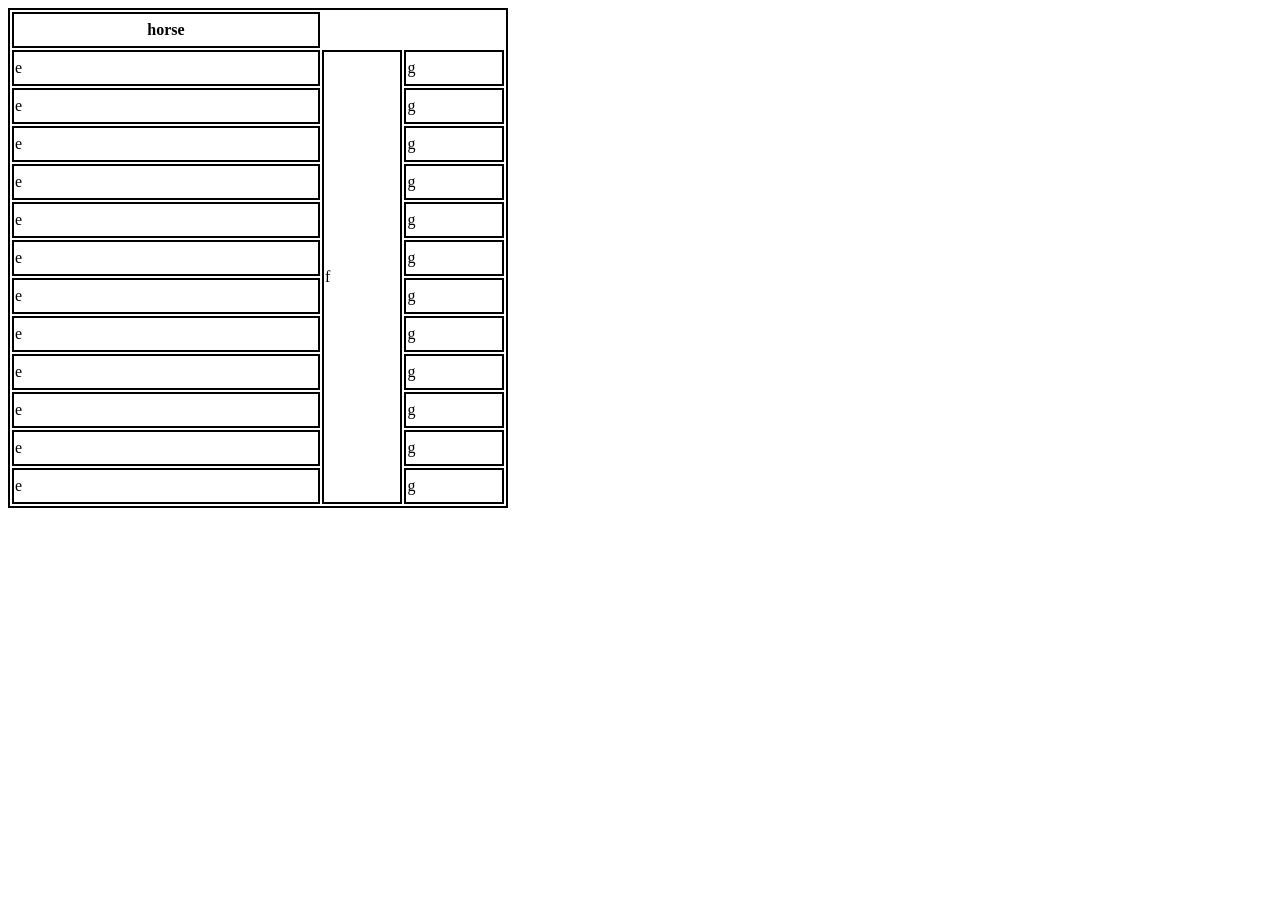
==== index.html @ a6e27011 "first look" ====
<!DOCTYPE html>
<html lang="en">
<head>
    <meta charset="UTF-8">
    <meta name="viewport" content="width=device-width, initial-scale=1.0">
    <title>Document</title>
    <link rel="stylesheet" href="./style.css">
</head>
<body>
    <table>
        <tr>
            <th>horse</th>
        </tr>
        <tr>
            <td>e</td>
            <td rowspan="12">f</td>
            <td>g</td>
        </tr>
        <tr>
            <td>e</td>
            <td>g</td>
        </tr>
        <tr>
            <td>e</td>
            <td>g</td>
        </tr>
        <tr>
            <td>e</td>
            <td>g</td>
        </tr>
        <tr>
            <td>e</td>
            <td>g</td>
        </tr>
        <tr>
            <td>e</td>
            <td>g</td>
        </tr>
        <tr>
            <td>e</td>
            <td>g</td>
        </tr>
        <tr>
            <td>e</td>
            <td>g</td>
        </tr>
        <tr>
            <td>e</td>
            <td>g</td>
        </tr>
        <tr>
            <td>e</td>
            <td>g</td>
        </tr>
        <tr>
            <td>e</td>
            <td>g</td>
        </tr>
        <tr>
            <td>e</td>
            <td>g</td>
        </tr>
    </table>
</body>
</html>
---- style.css ----
table, th, td{
    border: 2px solid black;
}
table{
    width: 500px;
    height: 500px;
}
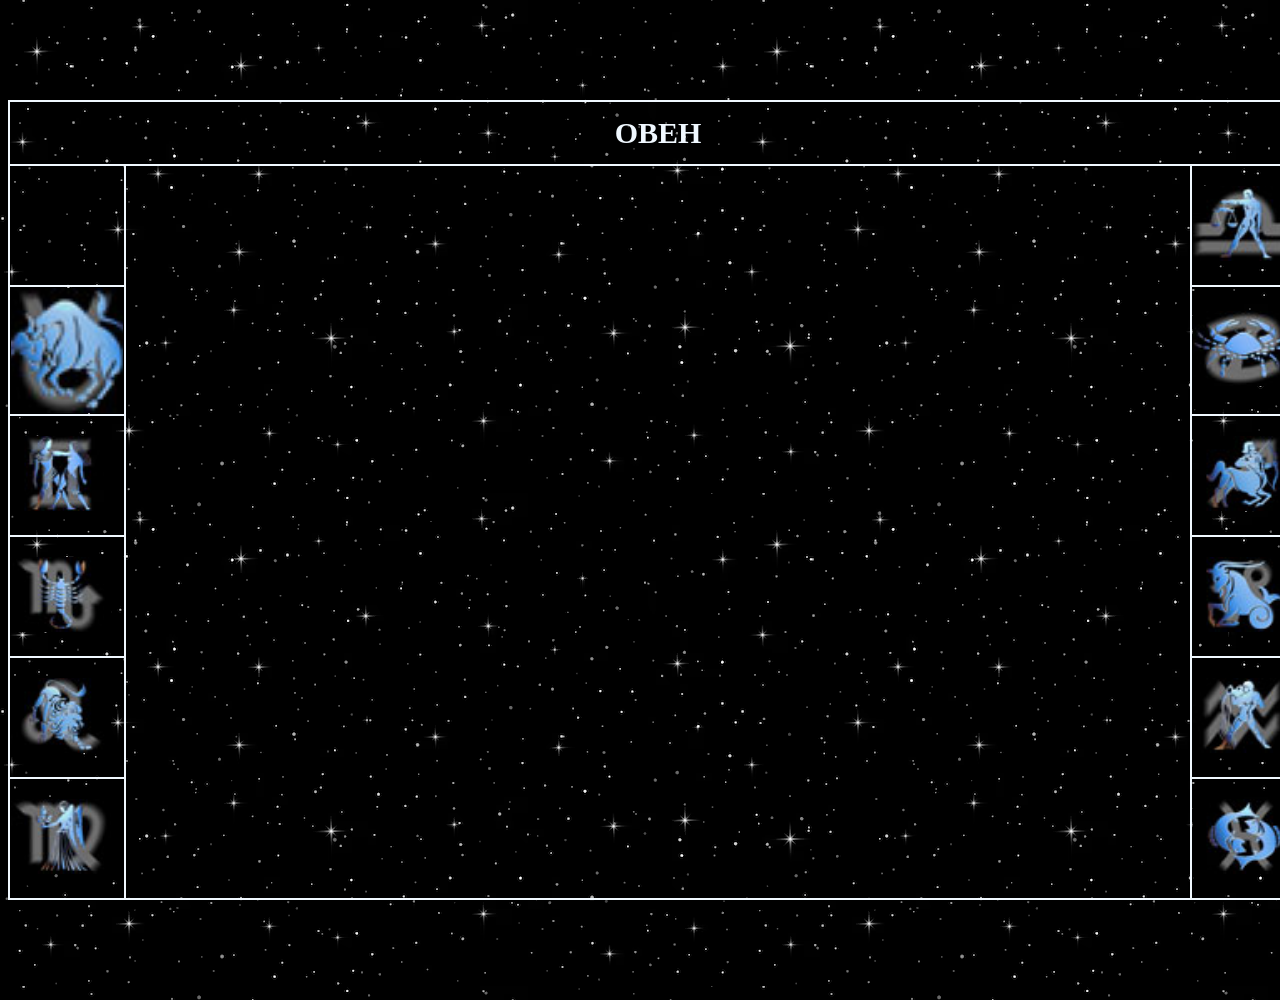
==== commit 78c47774: "link" ====
--- a/index.html
+++ b/index.html
@@ -9,56 +9,33 @@
 <body>
     <table>
         <tr>
-            <th>horse</th>
+            <th colspan="3"><span>овен</span></th>
         </tr>
         <tr>
-            <td>e</td>
-            <td rowspan="12">f</td>
-            <td>g</td>
+            <td class="oven"><a href="./index.html" class="link"><span>овен</span></a>
+            </td>
+            <td rowspan="12" class="center">f</td>
+            <td><img src="./small/vesi.jpg" alt="vesi"></td>
         </tr>
         <tr>
-            <td>e</td>
-            <td>g</td>
+            <td><a href="./pages/telets.html" class="link"><img src="./small/telets.jpg" alt="scorpion"></a></td>
+            <td><img src="./small/scorpion.jpg" alt="scorpion"></td>
         </tr>
         <tr>
-            <td>e</td>
-            <td>g</td>
+            <td><img src="./small/bliznetsi.jpg" alt="bliznetsi"></td>
+            <td><img src="./small/strilets.jpg" alt="strilets"></td>
         </tr>
         <tr>
-            <td>e</td>
-            <td>g</td>
+            <td><img src="./small/rak.jpg" alt="rak"></td>
+            <td><img src="./small/kozerog.jpg" alt="kozerog"></td>
         </tr>
         <tr>
-            <td>e</td>
-            <td>g</td>
+            <td><img src="./small/lev.jpg" alt="lev"></td>
+            <td><img src="./small/vodoley.jpg" alt="vodolii"></td>
         </tr>
         <tr>
-            <td>e</td>
-            <td>g</td>
-        </tr>
-        <tr>
-            <td>e</td>
-            <td>g</td>
-        </tr>
-        <tr>
-            <td>e</td>
-            <td>g</td>
-        </tr>
-        <tr>
-            <td>e</td>
-            <td>g</td>
-        </tr>
-        <tr>
-            <td>e</td>
-            <td>g</td>
-        </tr>
-        <tr>
-            <td>e</td>
-            <td>g</td>
-        </tr>
-        <tr>
-            <td>e</td>
-            <td>g</td>
+            <td><img src="./small/deva.jpg" alt="diva"></td>
+            <td><img src="./small/ribi.jpg" alt="ribi"></td>
         </tr>
     </table>
 </body>
--- a/style.css
+++ b/style.css
@@ -1,7 +1,38 @@
+@import url(./styles/telets.css);
+@import url(./styles/oven.css);
+@import url(./styles/components/a.css);
+
+body{
+    background-image: url(./images/space-background-with-stars-vector-illustration_97886-319.avif);
+}
 table, th, td{
-    border: 2px solid black;
+    border: 2px solid aliceblue;
+    margin: 100px auto;
+    border-collapse: collapse;
 }
 table{
-    width: 500px;
-    height: 500px;
+    width: 1300px;
+    height: 800px;
+}
+.center{
+    width: 950px;
+}
+th{
+    height: 40px;
+}
+th span{
+    color: aliceblue;
+    text-transform: uppercase;
+    font-size: 30px;
+}
+td{
+    width: 100px;
+    height: 75px;
+}
+td img{
+    width: 100px;
+}
+a{
+    text-decoration: none;
+    color: black;
 }
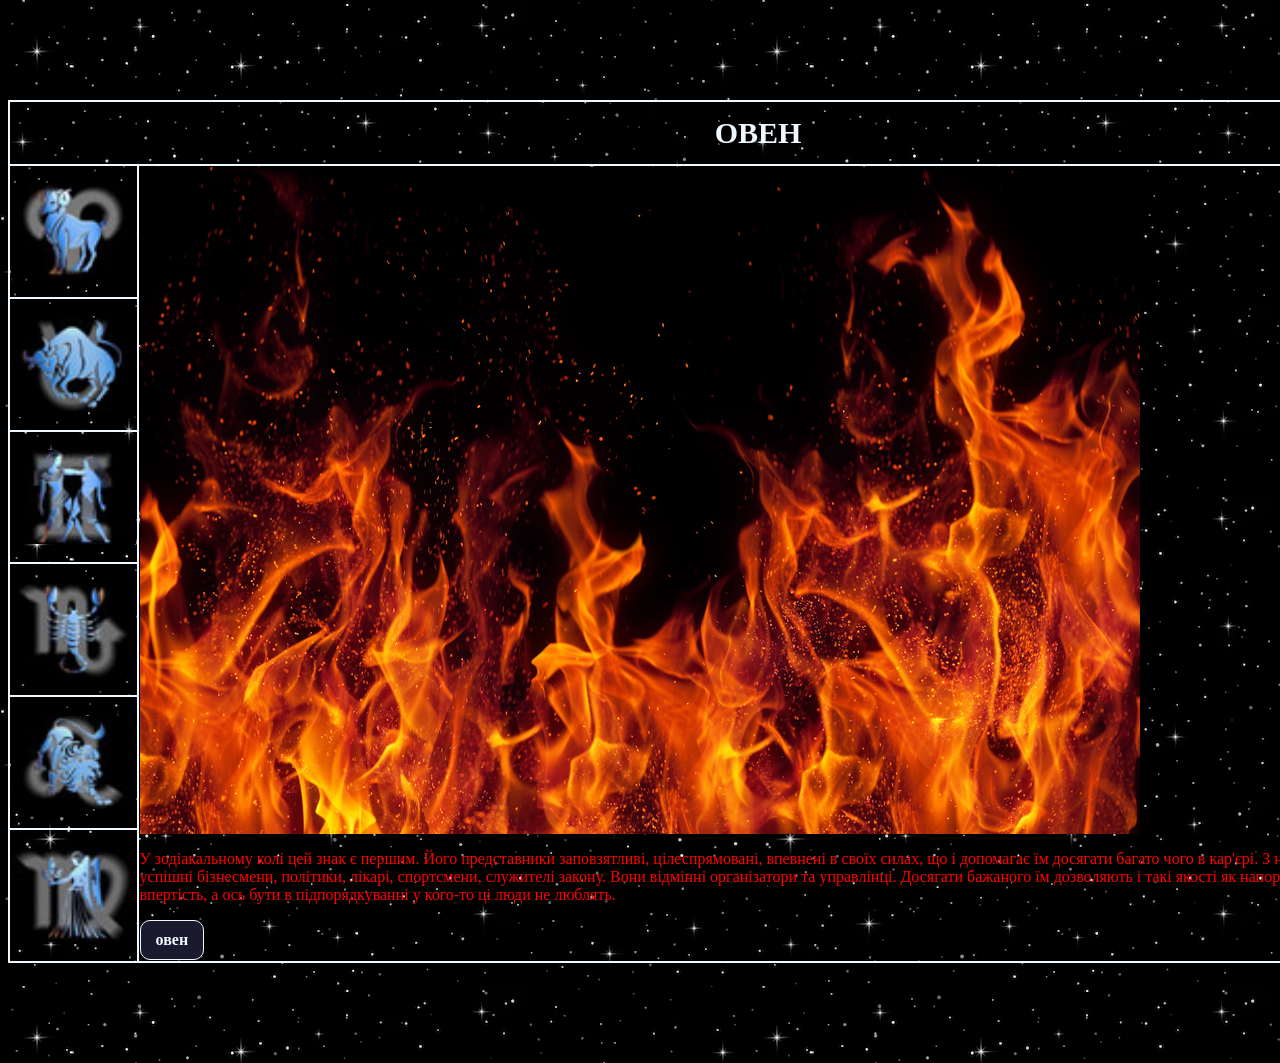
==== commit 2debbcf8: "ping'" ====
--- a/index.html
+++ b/index.html
@@ -3,39 +3,52 @@
 <head>
     <meta charset="UTF-8">
     <meta name="viewport" content="width=device-width, initial-scale=1.0">
-    <title>Document</title>
+    <title>ЗнакиЗодіаку | Овен</title>
     <link rel="stylesheet" href="./style.css">
 </head>
 <body>
     <table>
         <tr>
-            <th colspan="3"><span>овен</span></th>
+            <th colspan="3" class="head"><span>овен</span></th>
         </tr>
         <tr>
-            <td class="oven"><a href="./index.html" class="link"><span>овен</span></a>
+            <td class="zodiac"><a href="./index.html"><img src="./small/oven.jpg"><span>овен</span></a>
             </td>
-            <td rowspan="12" class="center">f</td>
-            <td><img src="./small/vesi.jpg" alt="vesi"></td>
+            <td rowspan="6" class="center">
+                <input type="checkbox" id="switch" class="state-checkbox">
+                <div class="oven">
+                <div class="oven-gallery">
+                    <img src="./images/oven.jpg" alt="oven" class="inside-img">
+                    <img src="./images/235513_or.jpg" alt="fire" class="outside-img">
+                </div>
+                    <p>У зодіакальному колі цей знак є першим. Його представники заповзятливі, цілеспрямовані, впевнені в своїх силах, що і допомагає їм досягати багато чого в кар'єрі. З них виходять успішні бізнесмени, політики, лікарі, спортсмени, служителі закону. Вони відмінні організатори та управлінці. Досягати бажаного їм дозволяють і такі якості як напористість, впертість, а ось бути в підпорядкуванні у кого-то ці люди не люблять.</p>
+                <label for="switch" class="toggle-label">
+                    <span class="inside">сила стихії</span>
+                    <span class="outside">овен</span>
+                </label>
+                </div>
+            </td>
+            <td class="zodiac"><a href="./pages/vesi.html"><img src="./small/vesi.jpg" alt="vesi"><span>терези</span></a></td>
         </tr>
         <tr>
-            <td><a href="./pages/telets.html" class="link"><img src="./small/telets.jpg" alt="scorpion"></a></td>
-            <td><img src="./small/scorpion.jpg" alt="scorpion"></td>
+            <td class="zodiac"><a href="./pages/telets.html"><img src="./small/telets.jpg" alt="telets"><span>Телець</span></a></td>
+            <td class="zodiac"><a href="./pages/rak.html"><img src="./small/scorpion.jpg" alt="rak"><span>Рак</span></a></td>
         </tr>
         <tr>
-            <td><img src="./small/bliznetsi.jpg" alt="bliznetsi"></td>
-            <td><img src="./small/strilets.jpg" alt="strilets"></td>
+            <td class="zodiac"><a href="./pages/bliznetsi.html"><img src="./small/bliznetsi.jpg" alt="bliznetsi"><span>близнюки</span></a></td>
+            <td class="zodiac"><a href="./pages/strilets.html"><img src="./small/strilets.jpg" alt="strilets"><span>стрілець</span></a></td>
         </tr>
         <tr>
-            <td><img src="./small/rak.jpg" alt="rak"></td>
-            <td><img src="./small/kozerog.jpg" alt="kozerog"></td>
+            <td class="zodiac"><a href="./pages/scorpion.html"><img src="./small/rak.jpg" alt="scorpion"><span>Скорпіон</span></a></td>
+            <td class="zodiac"><a href="./pages/kozerog.html"><img src="../small/kozerog.jpg" alt="kozerog"><span>козоріг</span></a></td>
         </tr>
         <tr>
-            <td><img src="./small/lev.jpg" alt="lev"></td>
-            <td><img src="./small/vodoley.jpg" alt="vodolii"></td>
+            <td class="zodiac"><a href="./pages/lev.html"><img src="./small/lev.jpg" alt="lev"><span>лев</span></a></td>
+            <td class="zodiac"><a href="./pages/vodolii.html"><img src="./small/vodoley.jpg" alt="vodolii"><span>водолій</span></a></td>
         </tr>
         <tr>
-            <td><img src="./small/deva.jpg" alt="diva"></td>
-            <td><img src="./small/ribi.jpg" alt="ribi"></td>
+            <td class="zodiac"><a href="./pages/diva.html"><img src="./small/deva.jpg" alt="diva"><span>Діва</span></a></td>
+            <td class="zodiac"><a href="./pages/ribi.html"><img src="./small/ribi.jpg" alt="ribi"><span>риби</span></a></td>
         </tr>
     </table>
 </body>
--- a/style.css
+++ b/style.css
@@ -1,6 +1,7 @@
 @import url(./styles/telets.css);
 @import url(./styles/oven.css);
-@import url(./styles/components/a.css);
+@import url(./styles/components/zodiac.css);
+@import url(./styles/components/head.css);
 
 body{
     background-image: url(./images/space-background-with-stars-vector-illustration_97886-319.avif);
@@ -11,26 +12,11 @@
     border-collapse: collapse;
 }
 table{
-    width: 1300px;
-    height: 800px;
+    width: 1500px;
+    height: 600px;
 }
 .center{
     width: 950px;
-}
-th{
-    height: 40px;
-}
-th span{
-    color: aliceblue;
-    text-transform: uppercase;
-    font-size: 30px;
-}
-td{
-    width: 100px;
-    height: 75px;
-}
-td img{
-    width: 100px;
 }
 a{
     text-decoration: none;
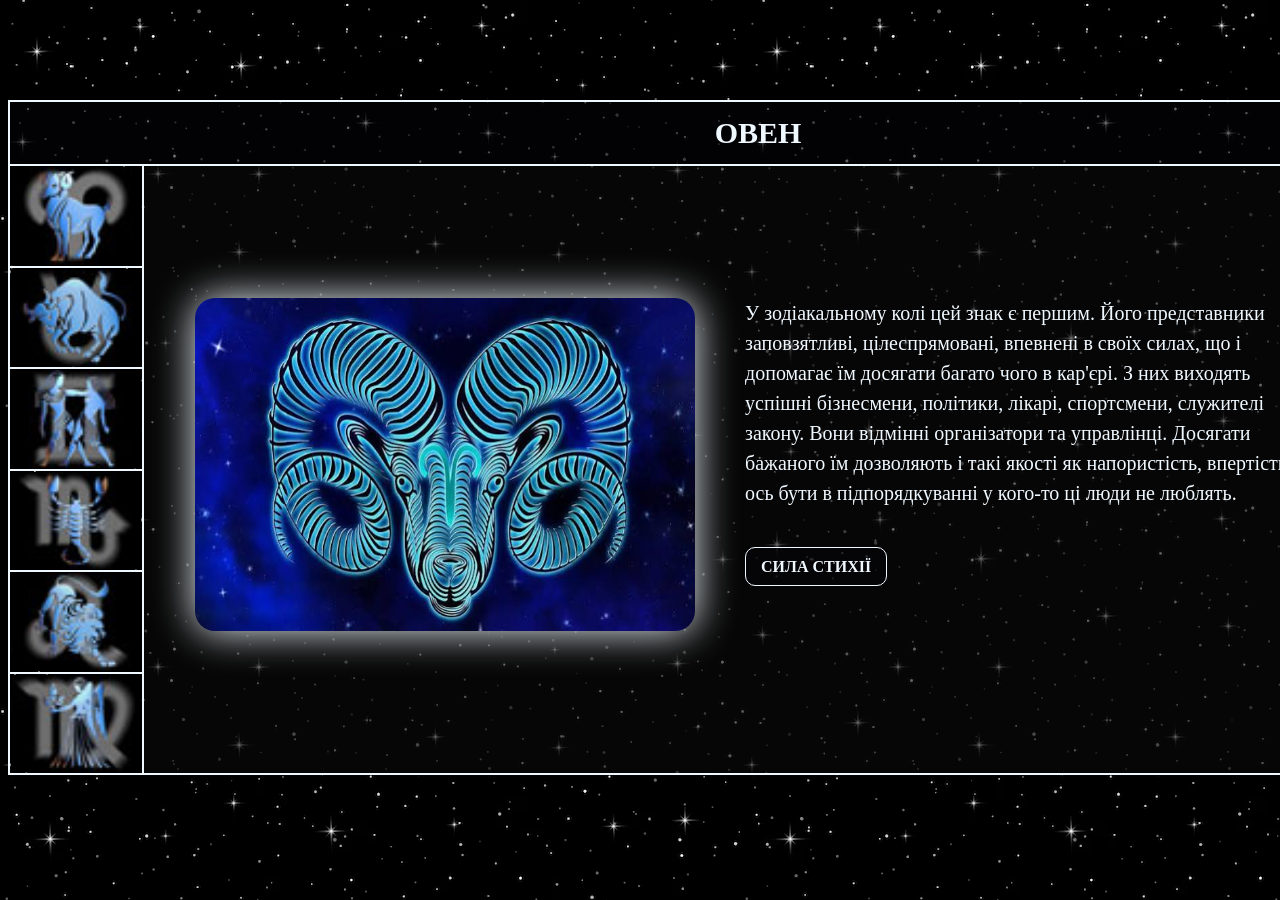
==== commit 3def901e: "zodiac" ====
--- a/index.html
+++ b/index.html
@@ -15,16 +15,16 @@
             <td class="zodiac"><a href="./index.html"><img src="./small/oven.jpg"><span>овен</span></a>
             </td>
             <td rowspan="6" class="center">
-                <input type="checkbox" id="switch" class="state-checkbox">
-                <div class="oven">
-                <div class="oven-gallery">
-                    <img src="./images/oven.jpg" alt="oven" class="inside-img">
-                    <img src="./images/235513_or.jpg" alt="fire" class="outside-img">
+                <input type="checkbox" id="switch" class="state-input">
+                <div class="content">
+                <div class="gallery">
+                    <img src="./images/235513_or.jpg" alt="fire" class="inside-img">
+                    <img src="./images/oven.jpg" alt="oven" class="outside-img">
                 </div>
                     <p>У зодіакальному колі цей знак є першим. Його представники заповзятливі, цілеспрямовані, впевнені в своїх силах, що і допомагає їм досягати багато чого в кар'єрі. З них виходять успішні бізнесмени, політики, лікарі, спортсмени, служителі закону. Вони відмінні організатори та управлінці. Досягати бажаного їм дозволяють і такі якості як напористість, впертість, а ось бути в підпорядкуванні у кого-то ці люди не люблять.</p>
-                <label for="switch" class="toggle-label">
-                    <span class="inside">сила стихії</span>
-                    <span class="outside">овен</span>
+                <label for="switch" class="label">
+                    <span class="outside">сила стихії</span>
+                    <span class="inside">овен</span>
                 </label>
                 </div>
             </td>
--- a/style.css
+++ b/style.css
@@ -1,7 +1,6 @@
-@import url(./styles/telets.css);
-@import url(./styles/oven.css);
-@import url(./styles/components/zodiac.css);
-@import url(./styles/components/head.css);
+@import url(./styles/content.css);
+@import url(./styles/zodiac.css);
+@import url(./styles/head.css);
 
 body{
     background-image: url(./images/space-background-with-stars-vector-illustration_97886-319.avif);
@@ -17,8 +16,8 @@
 }
 .center{
     width: 950px;
+    background-color: rgba(10, 10, 10, 0.621);
 }
 a{
     text-decoration: none;
-    color: black;
 }
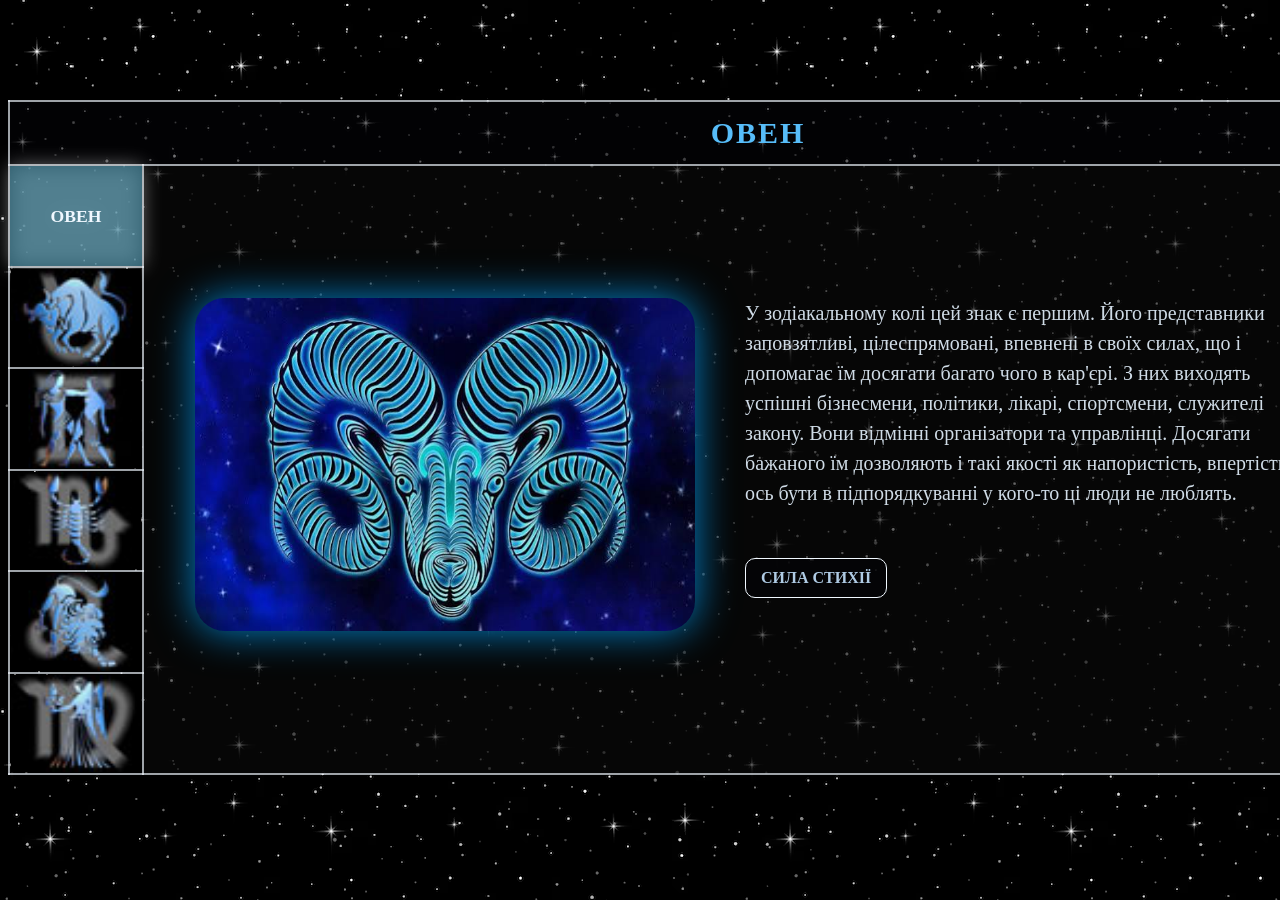
==== commit f88725de: "final2" ====
--- a/index.html
+++ b/index.html
@@ -12,7 +12,7 @@
             <th colspan="3" class="head"><span>овен</span></th>
         </tr>
         <tr>
-            <td class="zodiac"><a href="./index.html"><img src="./small/oven.jpg"><span>овен</span></a>
+            <td class="zodiac active"><a href="./index.html"><img src="./small/oven.jpg"><span>овен</span></a>
             </td>
             <td rowspan="6" class="center">
                 <input type="checkbox" id="switch" class="state-input">
--- a/style.css
+++ b/style.css
@@ -6,7 +6,7 @@
     background-image: url(./images/space-background-with-stars-vector-illustration_97886-319.avif);
 }
 table, th, td{
-    border: 2px solid aliceblue;
+    border: 2px solid rgba(240, 248, 255, 0.658);
     margin: 100px auto;
     border-collapse: collapse;
 }
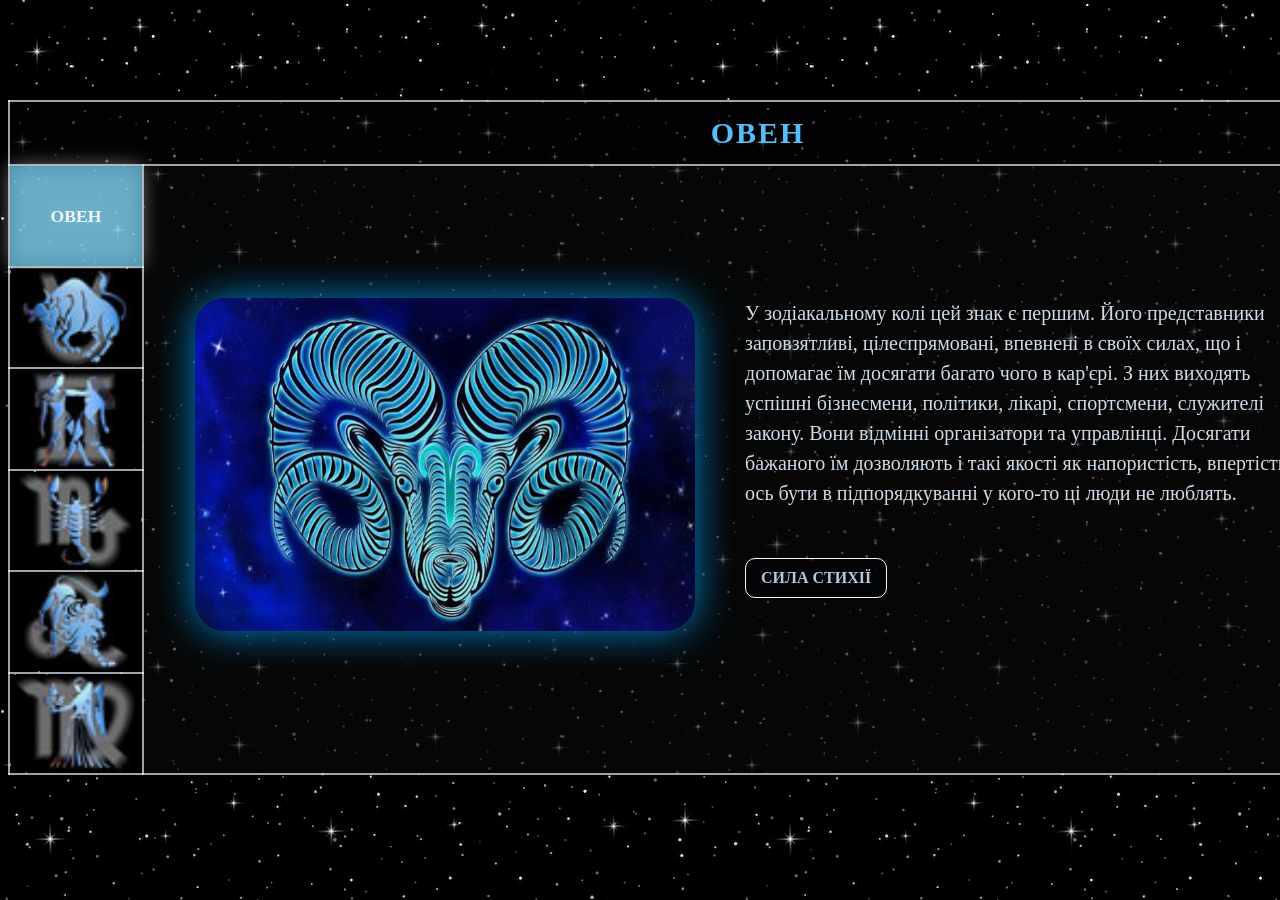
==== commit bc8c7380: "t" ====
--- a/index.html
+++ b/index.html
@@ -40,7 +40,7 @@
         </tr>
         <tr>
             <td class="zodiac"><a href="./pages/scorpion.html"><img src="./small/rak.jpg" alt="scorpion"><span>Скорпіон</span></a></td>
-            <td class="zodiac"><a href="./pages/kozerog.html"><img src="../small/kozerog.jpg" alt="kozerog"><span>козоріг</span></a></td>
+            <td class="zodiac"><a href="./pages/kozerog.html"><img src="./small/kozerog.jpg" alt="kozerog"><span>козоріг</span></a></td>
         </tr>
         <tr>
             <td class="zodiac"><a href="./pages/lev.html"><img src="./small/lev.jpg" alt="lev"><span>лев</span></a></td>
